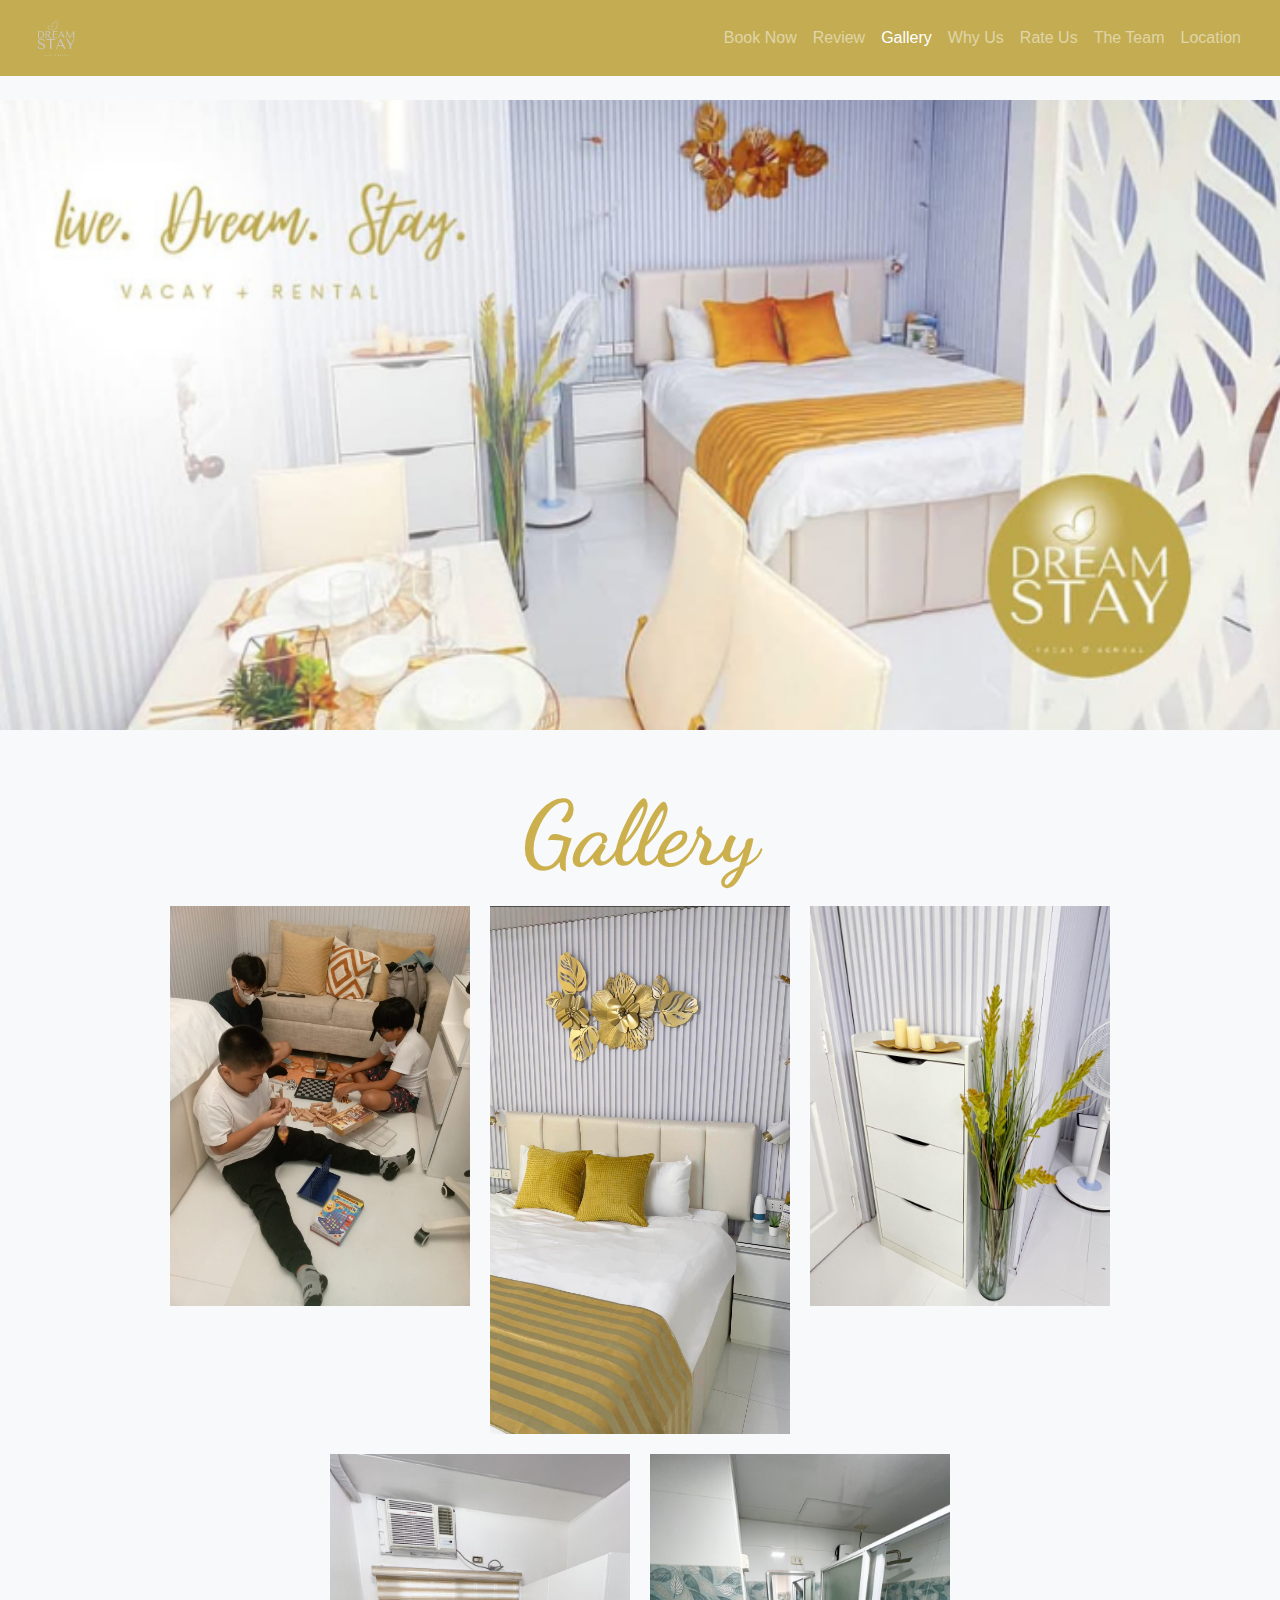
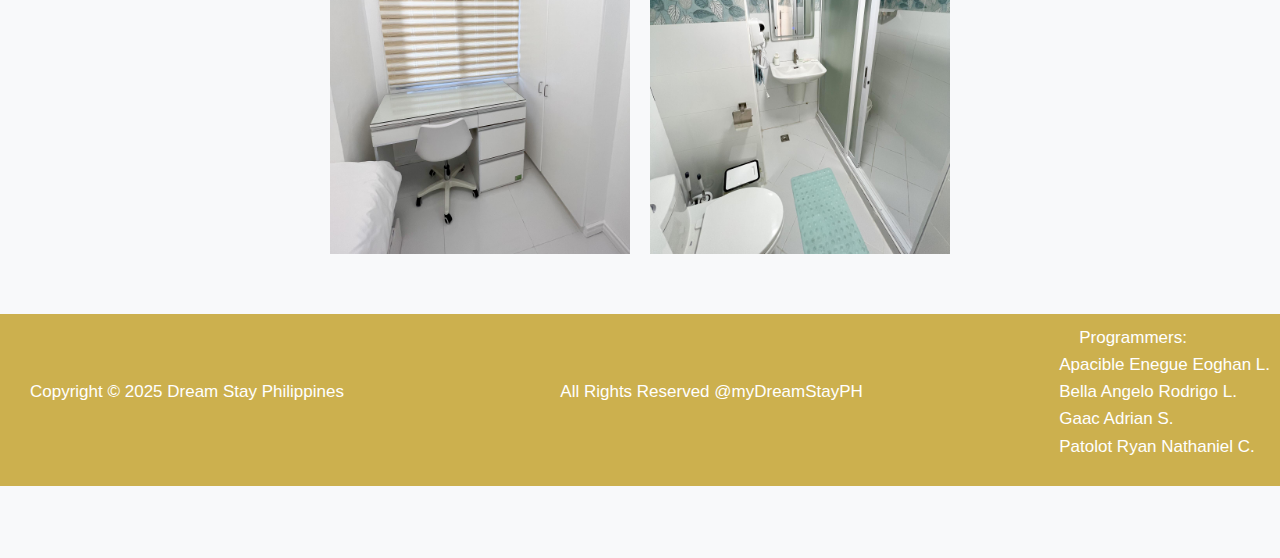
==== page4.html @ f8db921e "Add files via upload" ====
<!DOCTYPE html>
<html lang="en">
<head>
  <title>Gallery</title>
  <meta charset="utf-8">
  <meta name="viewport" content="width=device-width, initial-scale=1">
  <link rel="preconnect" href="https://fonts.googleapis.com">
<link rel="preconnect" href="https://fonts.gstatic.com" crossorigin>
<link rel="stylesheet" href="light/lightbox.min.css"> 
<link href="https://fonts.googleapis.com/css2?family=Dancing+Script:wght@400..700&display=swap" rel="stylesheet">
  <link rel="stylesheet" href="https://cdn.jsdelivr.net/npm/bootstrap@4.6.2/dist/css/bootstrap.min.css">
  <link rel="stylesheet" href="style.css">
  <script src="https://cdn.jsdelivr.net/npm/jquery@3.7.1/dist/jquery.slim.min.js"></script>
  <script src="https://cdn.jsdelivr.net/npm/popper.js@1.16.1/dist/umd/popper.min.js"></script>
  <script src="https://cdn.jsdelivr.net/npm/bootstrap@4.6.2/dist/js/bootstrap.bundle.min.js"></script>
  <script src="lightbox/lightbox-plus-jquery.min.js"></script>
</head>
<body>
    <nav class="navbar navbar-expand-lg navbar-dark bg-gold">
        <div class="container-fluid"> 
            <a class="navbar-brand " href="index.html"><img src="images/logo.png " alt="Logo"style="height: 50px;" > </a>
             
            <button class="navbar-toggler" type="button" data-toggle="collapse" data-target="#navbarNav" 
                    aria-controls="navbarNav" aria-expanded="false" aria-label="Toggle navigation">
                <span class="navbar-toggler-icon fill-black"></span>
            </button>
             
            <div class="collapse navbar-collapse" id="navbarNav">
                <ul class="navbar-nav ml-auto">  
                    <li class="nav-item">
                        <a class="nav-link" href="page2.html">Book Now</a>
                    </li>
                    <li class="nav-item">
                        <a class="nav-link" href="page3.html">Review</a>
                    </li>
                    <li class="nav-item  active">
                        <a class="nav-link" href="page4.html">Gallery</a>
                    </li>
                    <li class="nav-item">
                        <a class="nav-link" href="page5.html">Why Us</a>
                    </li>
                    <li class="nav-item">
                        <a class="nav-link" href="page6.html">Rate Us</a>
                    </li>
                    <li class="nav-item">
                        <a class="nav-link" href="page7.html">The Team</a>
                    </li>
                    <li class="nav-item">
                        <a class="nav-link" href="page8.html">Location</a>
                    </li>
                </ul>
            </div>
        </div>
    </nav>
</br>
 <div class="banner"></div>
 <div class="gallery-section">
    <div class="container">
        <h1 class="dancing-script-bold" style="text-align: center; font-size: 10vh;">Gallery</h1>
    <div class="gallery-container">
        <div class="gallery-item">
            <img class="gallery-image" src="gallery/one.jpg" alt="Gallery Image" onclick="openLightbox('gallery/one.jpg', 0)" data-index="0">
        </div>
        <div class="gallery-item">
            <img class="gallery-image" src="gallery/two.jpeg" alt="Gallery Image" onclick="openLightbox('gallery/two.jpeg', 1)" data-index="1">
        </div>
        <div class="gallery-item">
            <img class="gallery-image" src="gallery/three.jpeg" alt="Gallery Image" onclick="openLightbox('gallery/three.jpeg', 2)" data-index="2">
        </div>
        <div class="gallery-item">
            <img class="gallery-image" src="gallery/four.jpeg" alt="Gallery Image" onclick="openLightbox('gallery/four.jpeg', 3)" data-index="3">
        </div>
        <div class="gallery-item">
            <img class="gallery-image" src="gallery/five.jpeg" alt="Gallery Image" onclick="openLightbox('gallery/five.jpeg', 4)" data-index="4">
        </div>
    </div>
</div>
</div>
<div class="lightbox" id="lightbox">
    <button class="lightbox-arrow left" onclick="changeImage(-1)">&lt;</button>
    <img id="lightbox-img">
    <button class="lightbox-arrow right" onclick="changeImage(1)">&gt;</button>
    <button onclick="closeLightbox()" style="position: absolute; top: 10px; right: 10px;">X</button>
</div>  
        <footer class="custom-footer"> 
                    <p>Copyright &copy; 2025 Dream Stay Philippines </p> 
                    <p>All Rights Reserved @myDreamStayPH</p> 
                    <p>Programmers: </br>
                        Apacible Enegue Eoghan L. </br> 
                       Bella Angelo Rodrigo L. </br>
                       Gaac Adrian S. </br>
                       Patolot Ryan Nathaniel C.   
                    </p> 
        </footer> 
        <script>
            let images = [
                'gallery/one.jpg',
                'gallery/two.jpeg',
                'gallery/three.jpeg',
                'gallery/four.jpeg',
                'gallery/five.jpeg'
            ];
            let currentIndex = 0;
    
            function openLightbox(src, index) {
                document.getElementById('lightbox-img').src = src;
                document.getElementById('lightbox').style.display = 'flex';
                currentIndex = index;
            }
    
            function closeLightbox() {
                document.getElementById('lightbox').style.display = 'none';
            }
    
            function changeImage(direction) {
                currentIndex += direction;
                if (currentIndex < 0) {
                    currentIndex = images.length - 1;
                } else if (currentIndex >= images.length) {
                    currentIndex = 0;
                }
                document.getElementById('lightbox-img').src = images[currentIndex];
            }
        </script>
  </br>
 </br>
 </br>  
 </body>
 </html>
</body>
</html>
---- style.css ----
.bg-gold{
   background-color: rgba(195, 172, 81, 1);
}
 
.banner{
   background-image: url('images/banner-horizontal1.png');
   background-size: cover;
   background-repeat: no-repeat;
   background-position: center;
   height:70vh; 
   animation: banner-animation 16s ease-in infinite;
}

@media only screen and (max-width: 700px) {
   .banner {
       background-image: url('images/banner-small1.png');
       height: 50vh;
   }
}
 

@keyframes banner-animation { 
   0%, 45% {  
       background-image: 
           linear-gradient(rgba(0, 0, 0, 0.5), rgba(0, 0, 0, 0.5)),
           url('images/banner-horizontal1.png');
       opacity: 1;
   }
   50%, 95% { 
       background-image: 
           linear-gradient(rgba(0, 0, 0, 0.5), rgba(0, 0, 0, 0.5)),
           url('images/banner-horizontal2.png');
       opacity: 1;
   }
   48%, 98% {  
       opacity: 0.5;
   }
}

@media only screen and (max-width: 700px) {
   @keyframes banner-animation {
       0%, 45% {
           background-image: url('images/banner-small1.png');
           opacity: 1;
       }
       50%, 95% {
           background-image: url('images/banner-small2.png');
           opacity: 1;
       }
       48%, 98% {
           opacity: 0.5;
       }
   }
}
hr {
   border: none;
  border-top: 1px solid #ddd;
  margin: 20px 0;
 }

.welcome{
   display: flex;
   flex-direction: column;
   justify-content: space-around;
   align-items: center;
   text-align: center;
   padding: 20px;
}
.welcome p{
   color: rgba(204, 176, 78, 1);
   font-size: 3vh;
}
 
 .dancing-script-bold{
    font-family: "Dancing Script", serif;
    font-optical-sizing: auto;
    font-weight: 700;
    font-style: normal;
    color: rgba(204, 176, 78, 1);
  }
 

  .promotion-container{
   display: flex;
   flex-wrap: wrap;
   justify-content: space-around;
   padding: 20px;
  }

  .promotion-container .promotional-card img{
   position: absolute;
   top: 0;
   left: 0;
   width: 100%;
   height: 100%;
   object-fit: cover;
  }

  .promotional-card {
   position: relative;
   z-index: 1; 
}

.promotional-card img {
   width: 100%;
   height: auto;
   object-fit: cover;
   transition: opacity 0.5s ease;  
}

.promotional-card .card-body {
   position: absolute;
   top: 0;
   left: 0;
   right: 0;
   bottom: 0;
   background-color: rgba(255, 255, 255, 0.6); 
   z-index: 2;
   display: flex; 
   flex-direction: column;
   justify-content: flex-start;
   align-items: center;
   opacity: 0; 
   transition: opacity 0.5s ease;
   padding-top: 10px;   
}
.promotional-card .card-body h4{
   font-size: 3em;
    font-family: Tahoma, Verdana, Geneva;
    margin-bottom: 70px;
     
}
.promotional-card .card-body p{
   font-family: Tahoma, Verdana, Geneva;
   font-size: 2vh;
   line-height: 1.5;
   margin-bottom: 50px;
   margin-left: 30px;
   margin-right: 30px;
}

@media only screen and (max-width: 500px) {
   .promotional-card .card-body h4{
      margin-bottom: 35px;
   } 
   .promotional-card .card-body p{
   margin-bottom: 40px;
}
}
.custom-button{ 
background-color: #CCB04E; 
  color: white;
  padding: 12px 25px;
  border: none;
  border-radius: 5px;
  font-size: 1em;
  cursor: pointer;
  transition: background-color 0.3s ease;
  position: relative;
}

.custom-button:hover { 
   background-color: linear-gradient(to bottom, #CCB04E, #ff9900);
} 
.promotional-card:hover .card-body {
   opacity: 1; 
}

.promotional-card:hover img {
   opacity: 0.5; 
}
 
.custom-footer {
   background-color: rgba(204, 176, 78, 1);
   display: flex;
   justify-content: space-between;
   flex-direction: row;
   align-items: center;
   padding: 10px;
   width: 100%;
   
} 
.custom-footer p{
   color: rgba(255, 255, 255, 1);
}

@media only screen and (max-width: 500px) {
    
   .custom-footer p{
      font-size:  1.3vh;
   } 
} 

 
.table-container .row > div {
   display: flex;
   flex-direction: column;
   justify-content: center; 
   align-items: center;  
   text-align: center; 
   padding: 20px;  
}  
table{
   background-color: rgba(112, 128, 144, 0.5);
   align-items: center;
   text-align: center;
}

table thead{
   background-color: rgba(204, 176, 78, 1);
   color: rgba(255, 255, 255, 1);
   font-size: 1vh;
   font-family: Tahoma, Verdana, Geneva;
}

.location-container .row{
   display: flex;
   flex-wrap: wrap; 
   justify-content: space-around;
   padding: 20px;
   align-items: center;
   text-align: center;   
}

.gallery{
   margin: 10px 50px;
} 
.gallery img{
   transition: 1s;
   padding: 15px;
   width: 200px;
}
.gallery img:hover{
   filter: grayscale(100%);
   transform: scale(1.1);
}


/* FOR PAGE 3 */
.testimonial-section{
   padding:50px 0;
}
    
.testimonial-card{
   border: 1px solid #dee2e6;
   border-radius: 10px;
   padding: 10px;
   margin-bottom: 20px;
   text-align: center;
}
    
.testimonial-image {
   max-width: 100%; 
   height: auto;
   cursor: pointer;
}
.lightbox {
   display: none;
   position: fixed;
   inset: 0;
   background: rgba(0,0,0,0.8);
   justify-content: center;
   align-items: center;
}
.lightbox img{
   max-width: 90%;
   max-height: 90%;
   border-radius: 8px;
}
.testimonial-row{
   display: flex;
   justify-content: center;
   flex-wrap: wrap;
}
.testimonial-row .testimonial-card{
   width: calc(50% - 20px);
   margin: 10px;
}
@media (max-width: 768px){
   .testimonial-row .testimonial-card{
    width: 95%;
   }
   .testimonial-image{
    width: 95%;
   }
}


/* FOR PAGE 4 */
.gallery-section {
   padding: 50px 0;
   text-align: center;
}

.gallery-container {
   display: flex;
   justify-content: center;
   flex-wrap: wrap;
}

.gallery-item {
   margin: 10px;
}

.gallery-image {
   max-width: 300px;
   height: auto;
   cursor: pointer;
}
.lightbox {
   display: none;
   position: fixed;
   inset: 0;
   background: rgba(0, 0, 0, 0.8);
   justify-content: center;
   align-items: center;
}

.lightbox img {
   max-width: 90%;
   max-height: 90%;
   border-radius: 8px;
}
.lightbox-arrow{
   position: absolute;
   top: 50%;
   transform: translateY(-50%);
   background: rgba(0,0,0,0.5);
   color: white;
   padding: 10px 15px;
   border: none;
   cursor: pointer;
   z-index: 1;
}
.lightbox-arrow.left{
   left: 0;
}
.lightbox-arrow.right{
   right: 0;
}


/* FOR PAGE 5 */
.header {
   background: rgba(128, 128, 128, 0.10);
   padding: 50px 0;
}

.header img {
   max-width: 100%;
   height: auto;
   border-radius: 10px;  
}

.offer {
   background: rgba(128, 128, 128, 0.10);
   margin-top: 80px;
   padding: 30px 0;
}
 
footer {
   font-size: 12px;
   background-color: #373D3D;
   color: white;
   text-align: center;
   padding: 10px;
}
body {
font-family: "Poppins", sans-serif;
background-color: #f8f9fa;
text-align: center;
margin: 0;
padding: 0;
}

h2 {
color: #333;
}

.catalog-container {
display: flex;
flex-wrap: wrap;
justify-content: center;
gap: 20px;
max-width: 1000px;
margin: 0 auto;
}

.catalog-item {
background: white;
padding: 15px;
border-radius: 10px;
box-shadow: 0 4px 6px rgba(0, 0, 0, 0.1);
width: 200px;
transition: transform 0.2s;
}

.catalog-item:hover {
transform: scale(1.05);
}

.catalog-img {
width: 100%;
border-radius: 8px;
}

.catalog-title {
font-size: 16px;
font-weight: bold;
margin-top: 10px;
}

.catalog-price {
font-size: 14px;
color: #555;
}

/* FOR PAGE 7 */

 

/* FOR PAGE 6 */

header {
   background-color: #000000;
   color: white;
   text-align: center;
   padding: 10px;
}

.search-bar {
   padding: 0.5rem;
   border: none;
   border-radius: 5px;
}

.content {
   max-width: 900px;
   margin: 2rem auto;
   padding: 2rem;
   background-color: white;
   border-radius: 10px;
   box-shadow: 0 2px 10px rgba(0, 0, 0, 0.1);
}

h1, h2 {
   color: #000000;
font-size: 25px;
}

p {
   text-indent: 20px;
   line-height: 1.6;
   font-size: 17px;
   color: #333;
text-align: left;
}


form {
   display: flex;
   flex-direction: column;
   gap: 1.5rem;
}

fieldset {
   border: 1px solid #ccc;
   border-radius: 8px;
   padding: 1.5rem;
}

legend {
   font-weight: bold;
   color: #000000;
}

label {
   display: block;
   margin-bottom: 0.5rem;
   font-weight: bold;
}

input, select, textarea {
   width: 75%;
   padding: 0.5rem;
   margin-bottom: 1rem;
   border: 1px solid #ccc;
   border-radius: 5px;
}

button {
   width: 100px;
   padding: 0.5rem;
   font-size: 1rem;
   border: none;
   border-radius: 5px;
   color: white;
   background-color: #000000;
   cursor: pointer;
   transition: background-color 0.3s;
}

button:hover {
   background-color: #000000;
}

.button-group {
   display: flex;
   justify-content: space-between;
}

footer {
   font-size: 12px;
background-color: #373D3D;
color: white;
   text-align: center;
   padding: 10px;
} 
.container iframe {
 margin-top: 20px;   
margin-bottom: 20px;  
margin-left: 20px;  
margin-right: 20px;    
border-radius: 10px;  
border: 3px solid black; 
}
@media only screen and (max-width: 500px) {
   iframe {
       width: 90%;
       height: 85%;
   }
} 



/* FOR PAGE 6 */
.team-container{
   display: flex;
   flex-direction: row;
   flex-wrap: wrap;
   justify-content: space-around;
   padding: 20px;  
} 
.team-card{ 
   position: relative;  
    padding-bottom: 100%; 
    
}

.team-card .card-body{ 
   text-align: center;  
}
 

.team-card img{
   position: absolute;
    top: 0;
    left: 0;
    width: 100%;
    height: 100%;
    object-fit: cover;
}
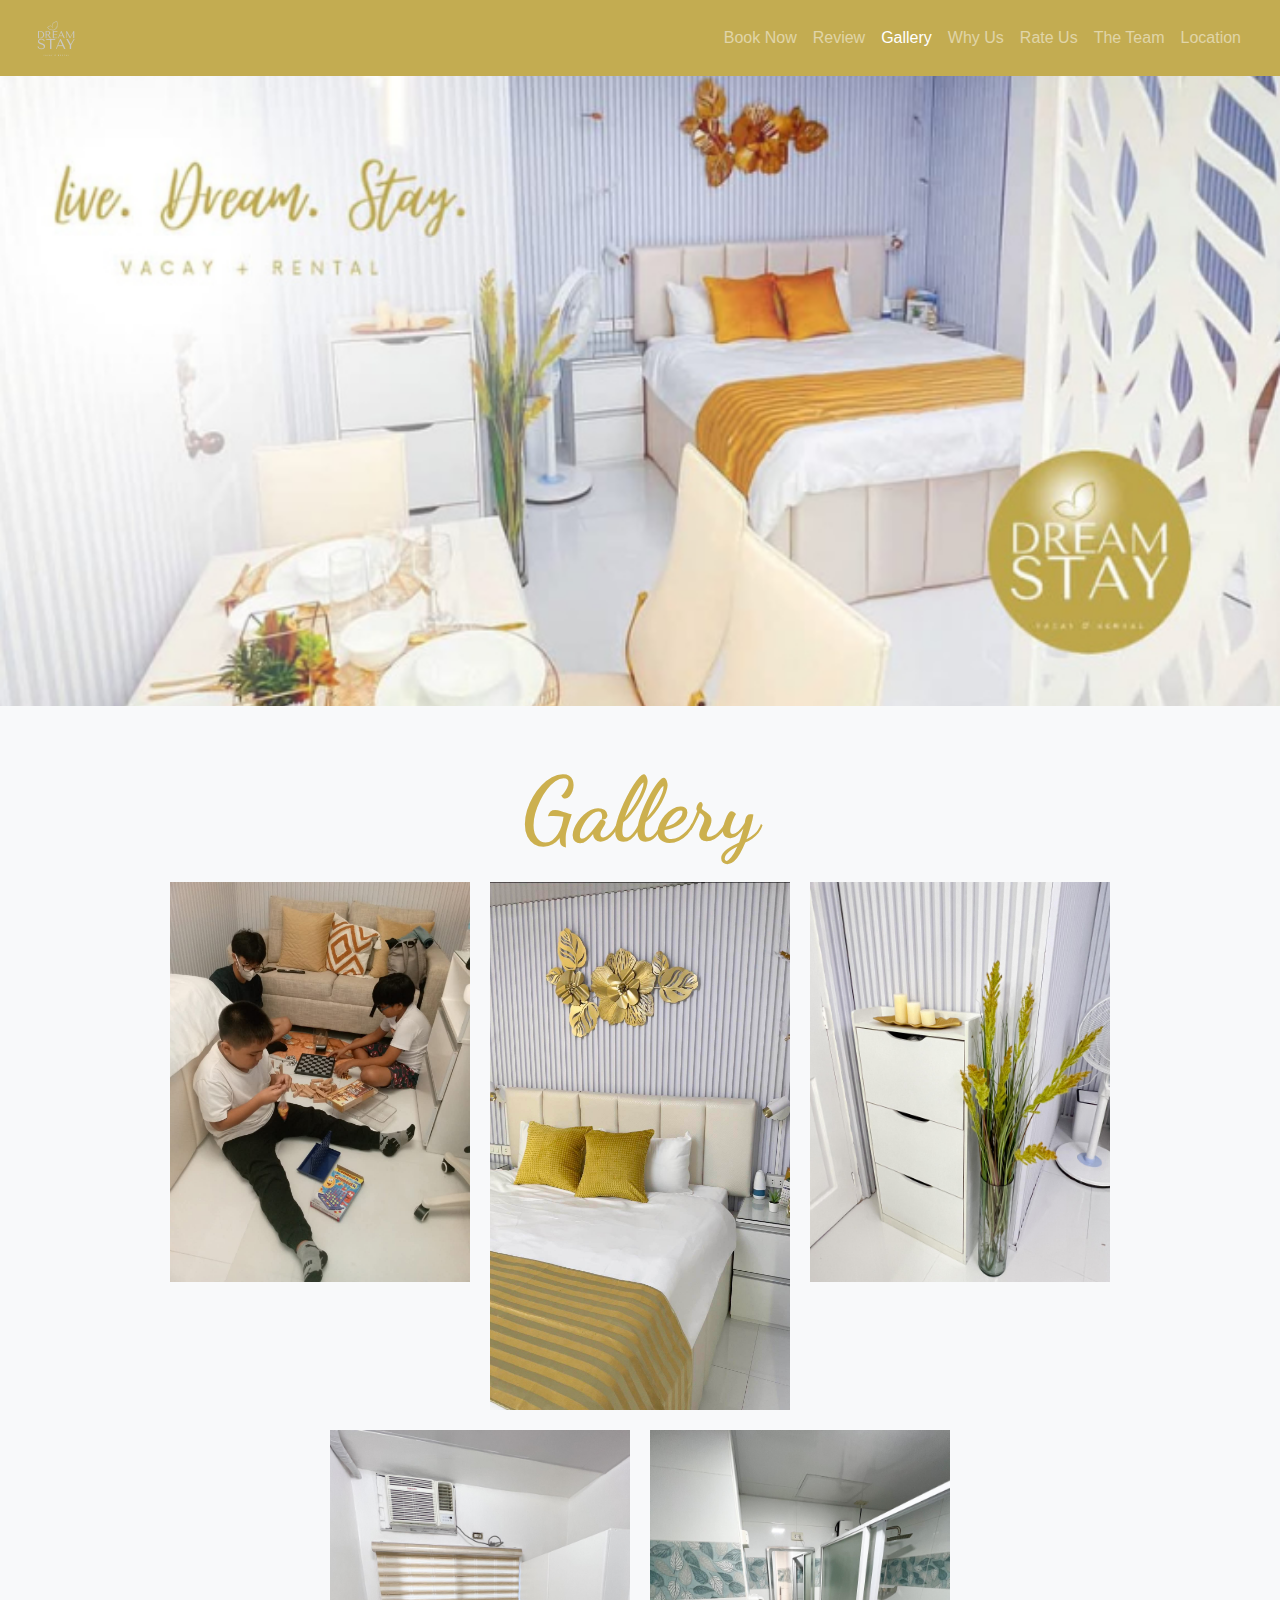
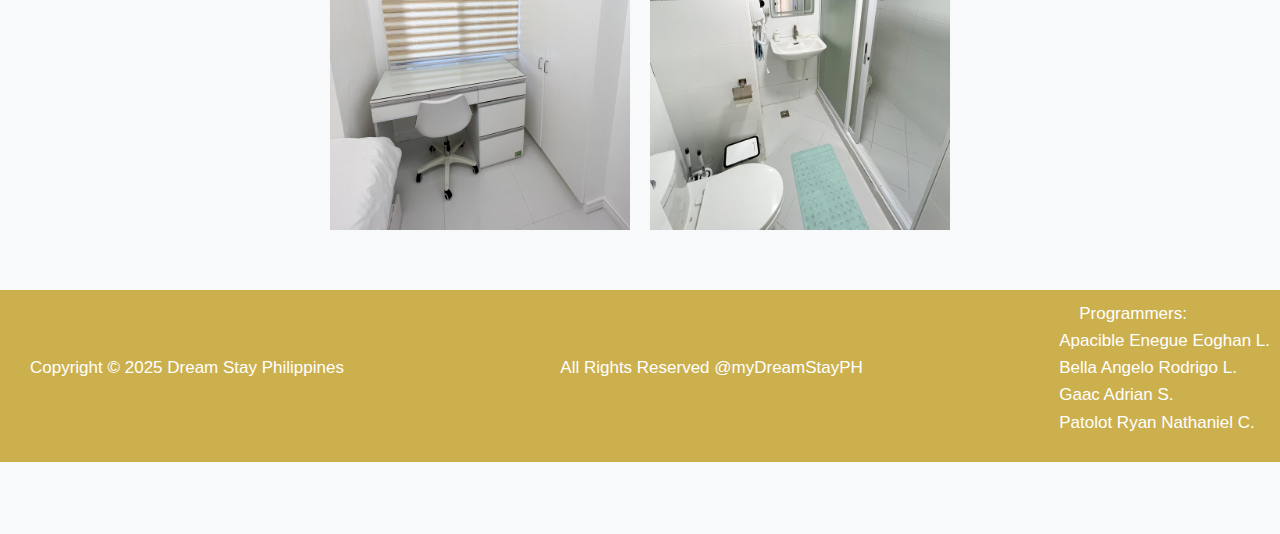
==== commit 2fee8055: "page4.html" ====
--- a/page4.html
+++ b/page4.html
@@ -51,8 +51,7 @@
                 </ul>
             </div>
         </div>
-    </nav>
-</br>
+    </nav> 
  <div class="banner"></div>
  <div class="gallery-section">
     <div class="container">
